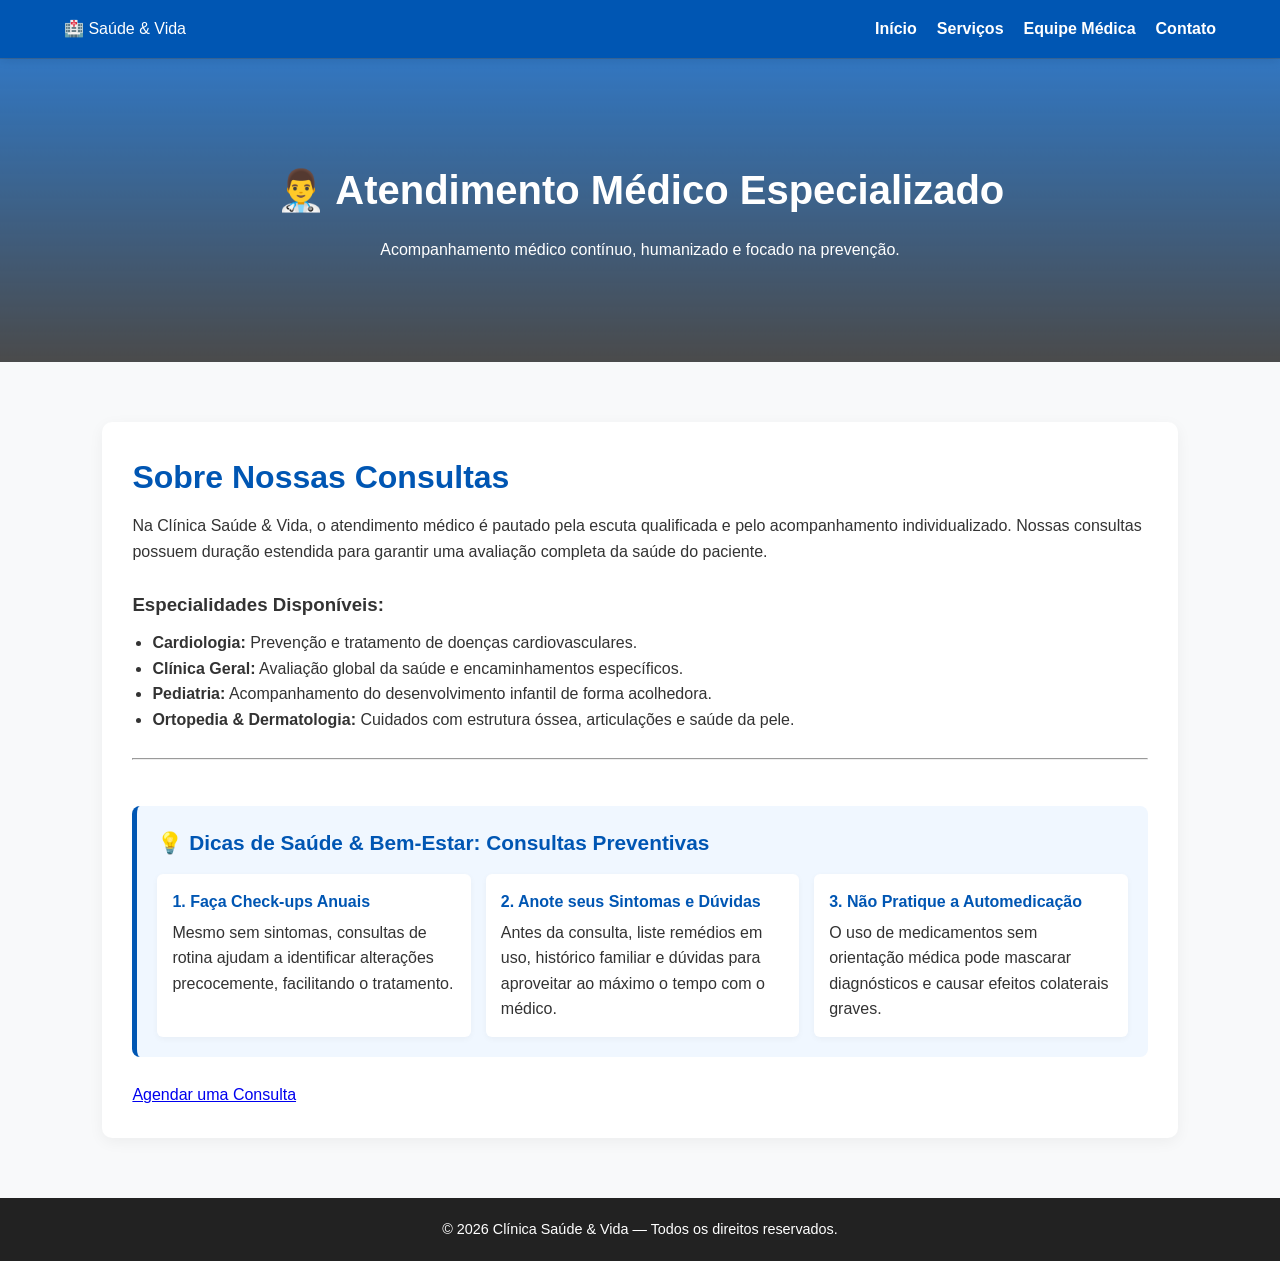
==== atendimento.html @ 8ae5ef22 "Projeto clinica Modificação na estrutura das pastas." ====
<!DOCTYPE html>
<html lang="pt-BR">
<head>
    <meta charset="UTF-8">
    <meta name="viewport" content="width=device-width, initial-scale=1.0">
    <title>Atendimento Médico | Clínica Saúde & Vida</title>
    <link rel="stylesheet" href="style.css">
</head>
<body>

    <header class="header">
        <div class="logo">🏥 Saúde & Vida</div>
        <nav>
            <ul>
                <li><a href="index.html">Início</a></li>
                <li><a href="index.html#servicos">Serviços</a></li>
                <li><a href="equipe.html">Equipe Médica</a></li>
                <li><a href="index.html#contato">Contato</a></li>
            </ul>
        </nav>
    </header>

    <section class="hero-pagina">
        <h1>👨‍⚕️ Atendimento Médico Especializado</h1>
        <p>Acompanhamento médico contínuo, humanizado e focado na prevenção.</p>
    </section>

    <main class="container">
        <article class="conteudo-detalhado">
            <h2>Sobre Nossas Consultas</h2>
            <p>Na Clínica Saúde & Vida, o atendimento médico é pautado pela escuta qualificada e pelo acompanhamento individualizado. Nossas consultas possuem duração estendida para garantir uma avaliação completa da saúde do paciente.</p>
            
            <br>
            <h3>Especialidades Disponíveis:</h3>
            <ul>
                <li><strong>Cardiologia:</strong> Prevenção e tratamento de doenças cardiovasculares.</li>
                <li><strong>Clínica Geral:</strong> Avaliação global da saúde e encaminhamentos específicos.</li>
                <li><strong>Pediatria:</strong> Acompanhamento do desenvolvimento infantil de forma acolhedora.</li>
                <li><strong>Ortopedia & Dermatologia:</strong> Cuidados com estrutura óssea, articulações e saúde da pele.</li>
            </ul>

            <br>
            <hr>
            <br>

            <div class="bloco-dicas">
                <h2>💡 Dicas de Saúde & Bem-Estar: Consultas Preventivas</h2>
                <div class="grid-dicas">
                    <div class="card-dica">
                        <h4>1. Faça Check-ups Anuais</h4>
                        <p>Mesmo sem sintomas, consultas de rotina ajudam a identificar alterações precocemente, facilitando o tratamento.</p>
                    </div>
                    <div class="card-dica">
                        <h4>2. Anote seus Sintomas e Dúvidas</h4>
                        <p>Antes da consulta, liste remédios em uso, histórico familiar e dúvidas para aproveitar ao máximo o tempo com o médico.</p>
                    </div>
                    <div class="card-dica">
                        <h4>3. Não Pratique a Automedicação</h4>
                        <p>O uso de medicamentos sem orientação médica pode mascarar diagnósticos e causar efeitos colaterais graves.</p>
                    </div>
                </div>
            </div>
            
            <br>
            <a href="index.html#contato" class="btn">Agendar uma Consulta</a>
        </article>
    </main>

    <footer>
        <p>&copy; 2026 Clínica Saúde & Vida — Todos os direitos reservados.</p>
    </footer>

</body>
</html>
---- style.css ----
* {
    margin: 0;
    padding: 0;
    box-sizing: border-box;
    font-family: 'Segoe UI', Tahoma, Geneva, Verdana, sans-serif;
}

body {
    color: #333;
    background-color: #f8f9fa;
    line-height: 1.6;
}

.header {
    background: #0056b3;
    color: white;
    padding: 1rem 5%;
    display: flex;
    justify-content: space-between;
    align-items: center;
    position: sticky;
    top: 0;
    z-index: 100;
    box-shadow: 0 2px 10px rgba(0,0,0,0.1);
}

.header nav ul {
    display: flex;
    list-style: none;
    gap: 20px;
}

.header nav a {
    color: white;
    text-decoration: none;
    font-weight: 600;
    transition: color 0.3s;
}

.header nav a:hover,
.header nav a.ativo {
    color: #00d4ff;
}

/* Banner Hero */
.hero, .hero-pagina {
    background: linear-gradient(rgba(0,86,179,0.8), rgba(0,0,0,0.7)), url('https://images.unsplash.com/photo-1519494026892-80bbd2d6fd0d?auto=format&fit=crop&w=1200&q=80');
    background-size: cover;
    background-position: center;
    color: white;
    text-align: center;
    padding: 100px 20px;
}

.hero h1, .hero-pagina h1 {
    font-size: 2.5rem;
    margin-bottom: 15px;
}

.hero .btn, .hero-pagina .btn {
    display: inline-block;
    margin-top: 20px;
    padding: 12px 25px;
    background: #00d4ff;
    color: #002b49;
    text-decoration: none;
    font-weight: bold;
    border-radius: 5px;
    transition: transform 0.3s, background 0.3s;
}

.hero .btn:hover, .hero-pagina .btn:hover {
    transform: translateY(-3px);
    background: #00a3cc;
}
.container {
    padding: 60px 8%;
    text-align: center;
}

.bg-light {
    background-color: #eef2f5;
}

h2 {
    font-size: 2rem;
    color: #0056b3;
    margin-bottom: 10px;
}

.subtitulo {
    color: #666;
    margin-bottom: 40px;
}

.grid-cards, .grid-equipe {
    display: grid;
    grid-template-columns: repeat(auto-fit, minmax(280px, 1fr));
    gap: 30px;
}

.card, .card-medico {
    background: white;
    border-radius: 10px;
    overflow: hidden;
    box-shadow: 0 4px 15px rgba(0,0,0,0.05);
    cursor: pointer;
    transition: transform 0.3s ease, box-shadow 0.3s ease;
    padding-bottom: 20px;
}

.card:hover, .card-medico:hover {
    transform: translateY(-10px);
    box-shadow: 0 12px 25px rgba(0,0,0,0.15);
}

.card img, .card-medico img {
    width: 100%;
    height: 200px;
    object-fit: cover;
    transition: scale 0.3s;
}

.card:hover img, .card-medico:hover img {
    scale: 1.05;
}

.card h3, .card-medico h3 {
    margin: 15px 0 5px;
    color: #0056b3;
}

.card p, .card-medico p {
    padding: 0 15px;
    font-size: 0.95rem;
    color: #555;
}

.link-detalhes, .btn-perfil {
    display: inline-block;
    margin-top: 15px;
    color: #00d4ff;
    font-weight: bold;
    transition: color 0.2s;
}

.card:hover .link-detalhes {
    color: #0056b3;
}

.formulario {
    max-width: 600px;
    margin: 0 auto;
    background: white;
    padding: 30px;
    border-radius: 10px;
    box-shadow: 0 4px 10px rgba(0,0,0,0.05);
    text-align: left;
}

.campo {
    margin-bottom: 20px;
}

.campo label {
    display: block;
    margin-bottom: 5px;
    font-weight: 600;
}

.campo input {
    width: 100%;
    padding: 10px;
    border: 1px solid #ccc;
    border-radius: 5px;
    transition: border 0.3s;
}

.campo input:focus {
    border-color: #0056b3;
    outline: none;
}

.grupo-duplo {
    display: flex;
    gap: 15px;
}

.grupo-duplo .campo {
    flex: 1;
}

.btn-enviar {
    width: 100%;
    padding: 12px;
    background: #0056b3;
    color: white;
    border: none;
    border-radius: 5px;
    font-size: 1rem;
    font-weight: bold;
    cursor: pointer;
    transition: background 0.3s;
}

.btn-enviar:hover {
    background: #003d80;
}

.modal {
    display: none;
    position: fixed;
    z-index: 200;
    left: 0;
    top: 0;
    width: 100%;
    height: 100%;
    background: rgba(0,0,0,0.6);
    backdrop-filter: blur(4px);
}

.modal-conteudo {
    background: white;
    margin: 5% auto;
    padding: 30px;
    width: 90%;
    max-width: 700px;
    border-radius: 10px;
    position: relative;
    animation: surgimento 0.4s ease;
}

@keyframes surgimento {
    from { opacity: 0; transform: translateY(-30px); }
    to { opacity: 1; transform: translateY(0); }
}

.fechar {
    position: absolute;
    right: 20px;
    top: 15px;
    font-size: 28px;
    font-weight: bold;
    cursor: pointer;
}

footer {
    background: #222;
    color: white;
    text-align: center;
    padding: 20px;
    font-size: 0.9rem;
}

.lista-medicos-detalhada {
    display: flex;
    flex-direction: column;
    gap: 30px;
}

.cartao-biografia {
    display: flex;
    background: white;
    border-radius: 10px;
    overflow: hidden;
    box-shadow: 0 4px 15px rgba(0,0,0,0.05);
    text-align: left;
}

.foto-medico {
    flex: 0 0 250px;
    width: 250px;
}

.foto-medico img {
    width: 100%;
    height: 100%;
    min-height: 250px;
    object-fit: cover;
    display: block;
}

.info-medico {
    flex: 1;
    padding: 25px;
    text-align: left;
}

.info-medico h2 {
    text-align: left;
}

.especialidade {
    color: #00d4ff;
    font-weight: bold;
    margin-bottom: 5px;
}

.registro {
    color: #777;
    font-size: 0.9rem;
}

.info-medico hr {
    border: 0;
    height: 1px;
    background: #eee;
    margin: 15px 0;
}

.info-medico h3 {
    color: #333;
    margin-top: 15px;
    margin-bottom: 5px;
}

.horario {
    margin-top: 15px;
    background: #eef2f5;
    padding: 8px 12px;
    border-radius: 5px;
    display: inline-block;
    color: #0056b3;
}
.conteudo-detalhado {
    background: white;
    padding: 30px;
    border-radius: 10px;
    box-shadow: 0 4px 15px rgba(0,0,0,0.05);
    text-align: left;
}

.conteudo-detalhado h2 {
    text-align: left;
}

.conteudo-detalhado ul {
    margin-left: 20px;
    margin-top: 10px;
}

.bloco-dicas {
    background: #f0f7ff;
    padding: 20px;
    border-radius: 8px;
    border-left: 5px solid #0056b3;
    margin-top: 20px;
}

.bloco-dicas h2 {
    text-align: left;
    font-size: 1.3rem;
}

.grid-dicas {
    display: grid;
    grid-template-columns: repeat(auto-fit, minmax(200px, 1fr));
    gap: 15px;
    margin-top: 15px;
}

.card-dica {
    background: white;
    padding: 15px;
    border-radius: 6px;
    box-shadow: 0 2px 6px rgba(0,0,0,0.04);
}

.card-dica h4 {
    color: #0056b3;
    margin-bottom: 5px;
}

@media (max-width: 768px) {
    .cartao-biografia {
        flex-direction: column;
    }
    .foto-medico {
        width: 100%;
    }
}
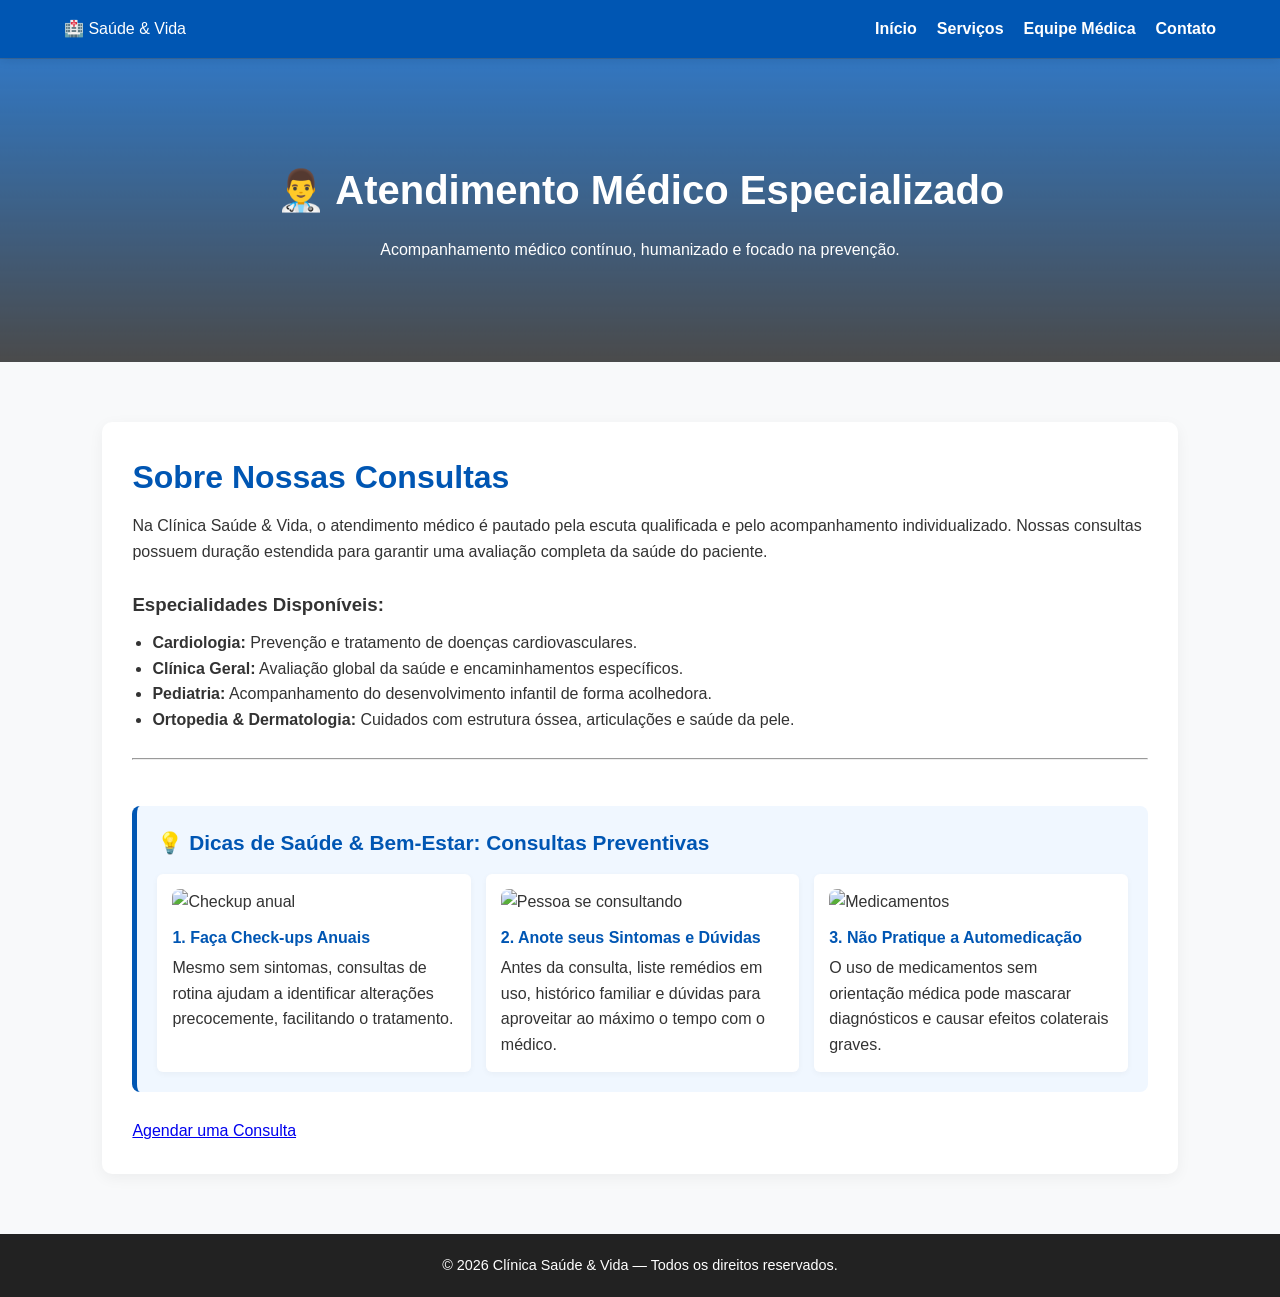
==== commit 8f9b789e: "Projeto Clinica Atualização de todas as imagens das páginas e a correção de erros de carregamento de" ====
--- a/atendimento.html
+++ b/atendimento.html
@@ -47,14 +47,17 @@
                 <h2>💡 Dicas de Saúde & Bem-Estar: Consultas Preventivas</h2>
                 <div class="grid-dicas">
                     <div class="card-dica">
+                        <img src="https://thumbs.dreamstime.com/b/um-estetosc%C3%B3pio-no-calend%C3%A1rio-13267311.jpg?w=768" alt="Checkup anual" style="width:100%; border-radius: 8px; margin-bottom: 10px;">
                         <h4>1. Faça Check-ups Anuais</h4>
                         <p>Mesmo sem sintomas, consultas de rotina ajudam a identificar alterações precocemente, facilitando o tratamento.</p>
                     </div>
                     <div class="card-dica">
+                        <img src="https://image.tuasaude.com/media/article/im/la/anuria_39402.jpg?width=686&height=487" alt="Pessoa se consultando" style="width:100%; border-radius: 8px; margin-bottom: 10px;">
                         <h4>2. Anote seus Sintomas e Dúvidas</h4>
                         <p>Antes da consulta, liste remédios em uso, histórico familiar e dúvidas para aproveitar ao máximo o tempo com o médico.</p>
                     </div>
                     <div class="card-dica">
+                        <img src="https://www12.senado.leg.br/noticias/materias/2024/03/18/sus-podera-ter-campanhas-permanentes-sobre-perigos-da-automedicacao/20181112_00383-3.jpg/mural/imagem_materia" alt="Medicamentos" style="width:100%; border-radius: 8px; margin-bottom: 10px;">
                         <h4>3. Não Pratique a Automedicação</h4>
                         <p>O uso de medicamentos sem orientação médica pode mascarar diagnósticos e causar efeitos colaterais graves.</p>
                     </div>
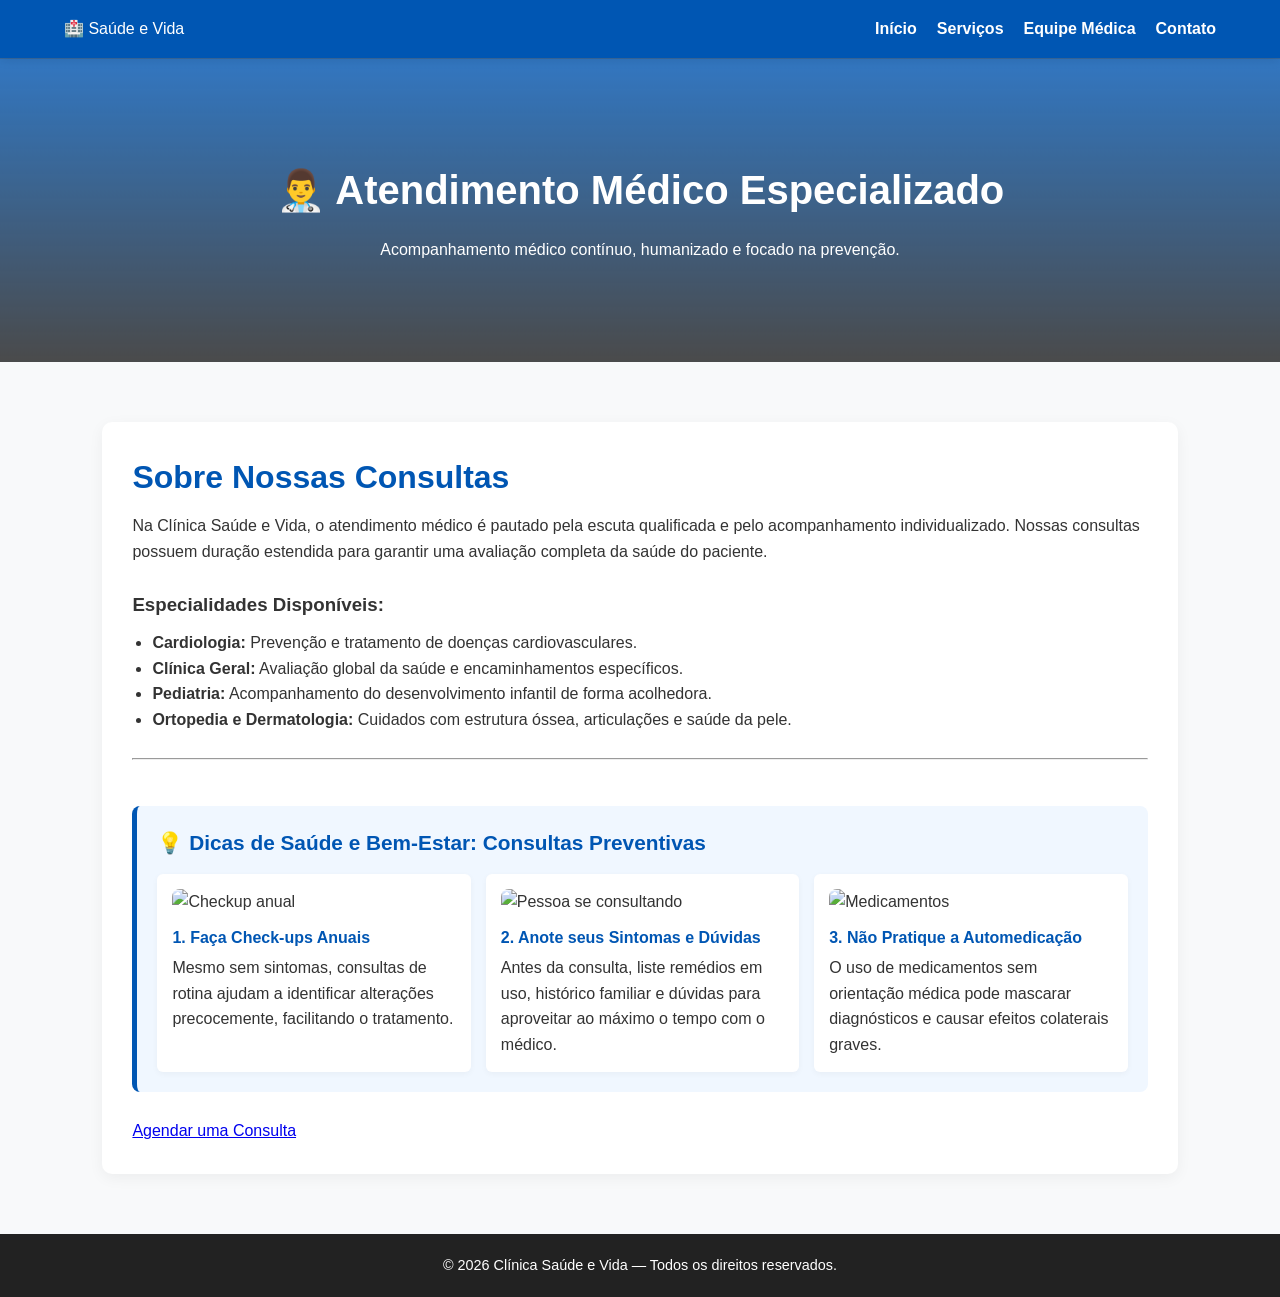
==== commit cdb8fa31: "Projeto Clinica Atualização textual do Projeto" ====
--- a/atendimento.html
+++ b/atendimento.html
@@ -3,13 +3,13 @@
 <head>
     <meta charset="UTF-8">
     <meta name="viewport" content="width=device-width, initial-scale=1.0">
-    <title>Atendimento Médico | Clínica Saúde & Vida</title>
+    <title>Atendimento Médico | Clínica Saúde e Vida</title>
     <link rel="stylesheet" href="style.css">
 </head>
 <body>
 
     <header class="header">
-        <div class="logo">🏥 Saúde & Vida</div>
+        <div class="logo">🏥 Saúde e Vida</div>
         <nav>
             <ul>
                 <li><a href="index.html">Início</a></li>
@@ -28,7 +28,7 @@
     <main class="container">
         <article class="conteudo-detalhado">
             <h2>Sobre Nossas Consultas</h2>
-            <p>Na Clínica Saúde & Vida, o atendimento médico é pautado pela escuta qualificada e pelo acompanhamento individualizado. Nossas consultas possuem duração estendida para garantir uma avaliação completa da saúde do paciente.</p>
+            <p>Na Clínica Saúde e Vida, o atendimento médico é pautado pela escuta qualificada e pelo acompanhamento individualizado. Nossas consultas possuem duração estendida para garantir uma avaliação completa da saúde do paciente.</p>
             
             <br>
             <h3>Especialidades Disponíveis:</h3>
@@ -36,7 +36,7 @@
                 <li><strong>Cardiologia:</strong> Prevenção e tratamento de doenças cardiovasculares.</li>
                 <li><strong>Clínica Geral:</strong> Avaliação global da saúde e encaminhamentos específicos.</li>
                 <li><strong>Pediatria:</strong> Acompanhamento do desenvolvimento infantil de forma acolhedora.</li>
-                <li><strong>Ortopedia & Dermatologia:</strong> Cuidados com estrutura óssea, articulações e saúde da pele.</li>
+                <li><strong>Ortopedia e Dermatologia:</strong> Cuidados com estrutura óssea, articulações e saúde da pele.</li>
             </ul>
 
             <br>
@@ -44,7 +44,7 @@
             <br>
 
             <div class="bloco-dicas">
-                <h2>💡 Dicas de Saúde & Bem-Estar: Consultas Preventivas</h2>
+                <h2>💡 Dicas de Saúde e Bem-Estar: Consultas Preventivas</h2>
                 <div class="grid-dicas">
                     <div class="card-dica">
                         <img src="https://thumbs.dreamstime.com/b/um-estetosc%C3%B3pio-no-calend%C3%A1rio-13267311.jpg?w=768" alt="Checkup anual" style="width:100%; border-radius: 8px; margin-bottom: 10px;">
@@ -57,7 +57,7 @@
                         <p>Antes da consulta, liste remédios em uso, histórico familiar e dúvidas para aproveitar ao máximo o tempo com o médico.</p>
                     </div>
                     <div class="card-dica">
-                        <img src="https://www12.senado.leg.br/noticias/materias/2024/03/18/sus-podera-ter-campanhas-permanentes-sobre-perigos-da-automedicacao/20181112_00383-3.jpg/mural/imagem_materia" alt="Medicamentos" style="width:100%; border-radius: 8px; margin-bottom: 10px;">
+                        <img src="https://midias.correio24horas.com.br/2025/11/11/-automedicacao-3006216-article.webp" alt="Medicamentos" style="width:100%; border-radius: 8px; margin-bottom: 10px;">
                         <h4>3. Não Pratique a Automedicação</h4>
                         <p>O uso de medicamentos sem orientação médica pode mascarar diagnósticos e causar efeitos colaterais graves.</p>
                     </div>
@@ -70,7 +70,7 @@
     </main>
 
     <footer>
-        <p>&copy; 2026 Clínica Saúde & Vida — Todos os direitos reservados.</p>
+        <p>&copy; 2026 Clínica Saúde e Vida — Todos os direitos reservados.</p>
     </footer>
 
 </body>
